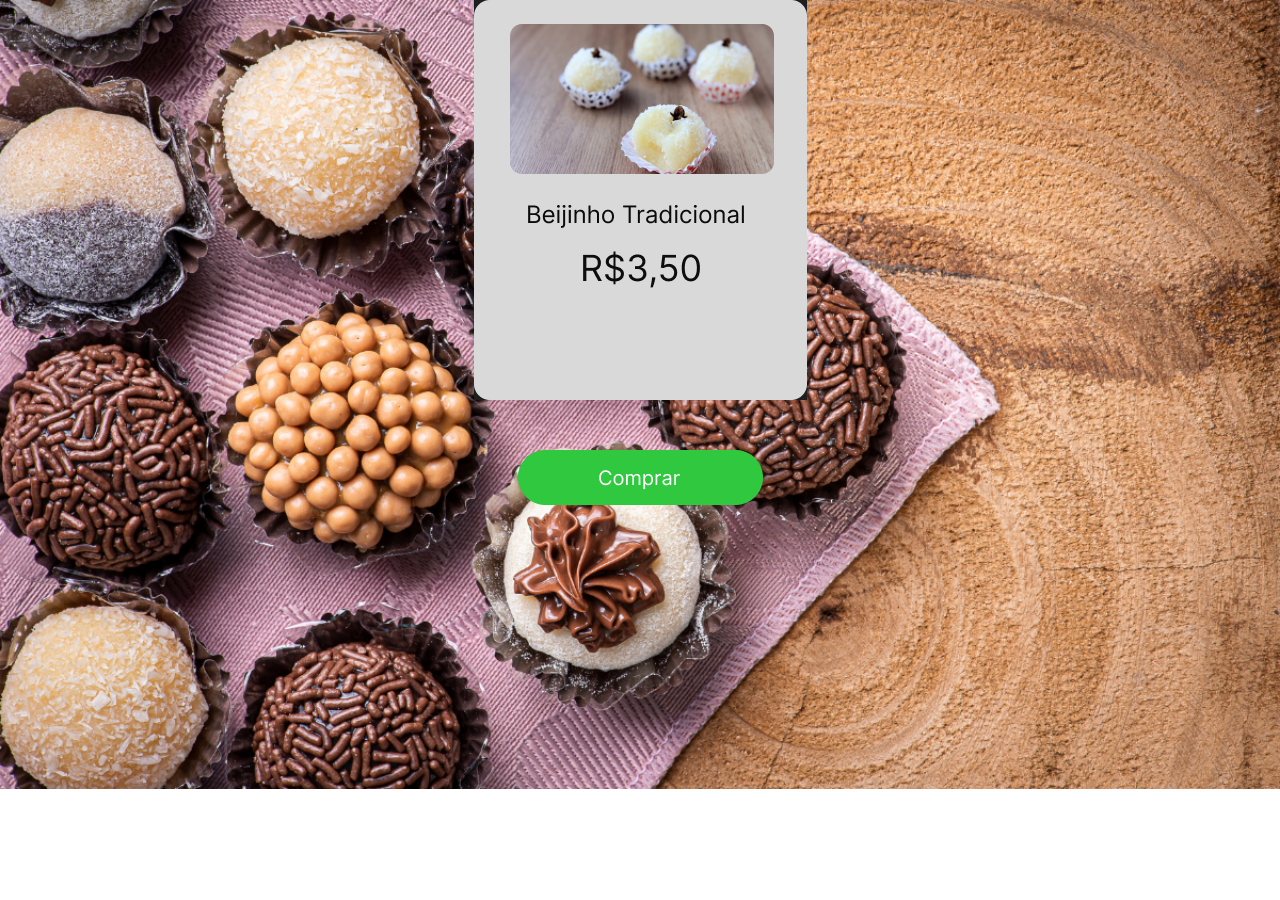
==== Site angelica/index.html @ 90cf8f23 "Add files via upload" ====
<!DOCTYPE html>
<html lang="pt-br">
<head>
    <meta charset="UTF-8">
    <meta name="viewport" content="width=device-width, initial-scale=1.0">
    <link rel="stylesheet" href="style.css">
    <title>Loja-de-docinhos</title>
</head>
<body>

    <h1><img id="comprar" src="img/Rectangle 2 (1).png" alt="comprar"></h1>
    <div class="brigadeiro">
        <img id="beijinho-img" src="img/beijinho.png" alt="beijinho">
    </div>
    
</body>
</html>
---- Site angelica/style.css ----
*{
    margin: 0;
    padding: 0;
    box-sizing: border-box;
}

body{
    background-image: url(img/receitas-de-docinhos.png);
    background-repeat: no-repeat;
    background-size: cover;
    justify-content: center;
    display: flex;
    align-items: center;
}


.bricadeiro{
    display: flex;
    align-items: center;
    border-radius: 60px;
    padding: 10px 20px;
}

h1{
    position: absolute;
    top: 50%;
}

#comprar:hover{
    transform: scale(1.08);
}

#comprar{
    transition: transform 200ms;
}
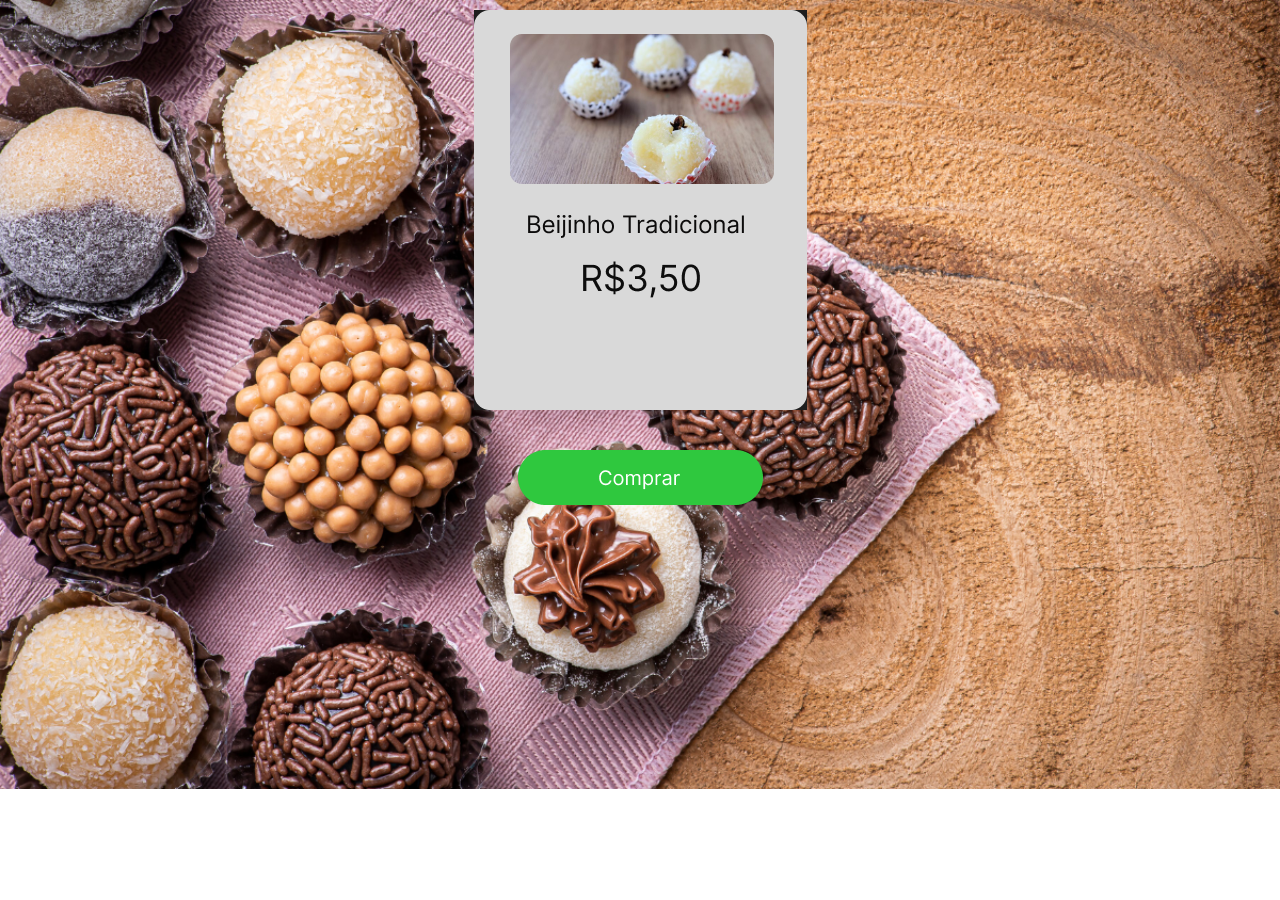
==== commit e0a1678e: "Add files via upload" ====
--- a/Site angelica/index.html
+++ b/Site angelica/index.html
@@ -8,10 +8,10 @@
 </head>
 <body>
 
-    <h1><img id="comprar" src="img/Rectangle 2 (1).png" alt="comprar"></h1>
     <div class="brigadeiro">
         <img id="beijinho-img" src="img/beijinho.png" alt="beijinho">
     </div>
-    
+    <a class="amor" href="https://api.whatsapp.com/send?phone=42999337985"><img id="comprar" src="img/Rectangle 2 (1).png" alt="comprar"></a>
+
 </body>
 </html>--- a/Site angelica/style.css
+++ b/Site angelica/style.css
@@ -14,22 +14,22 @@
 }
 
 
-.bricadeiro{
+.brigadeiro{
     display: flex;
     align-items: center;
     border-radius: 60px;
     padding: 10px 20px;
 }
 
-h1{
-    position: absolute;
-    top: 50%;
-}
 
-#comprar:hover{
+
+.amor:hover{
     transform: scale(1.08);
 }
 
-#comprar{
+.amor{
+    position: absolute;
+    top: 50%;
     transition: transform 200ms;
 }
+
